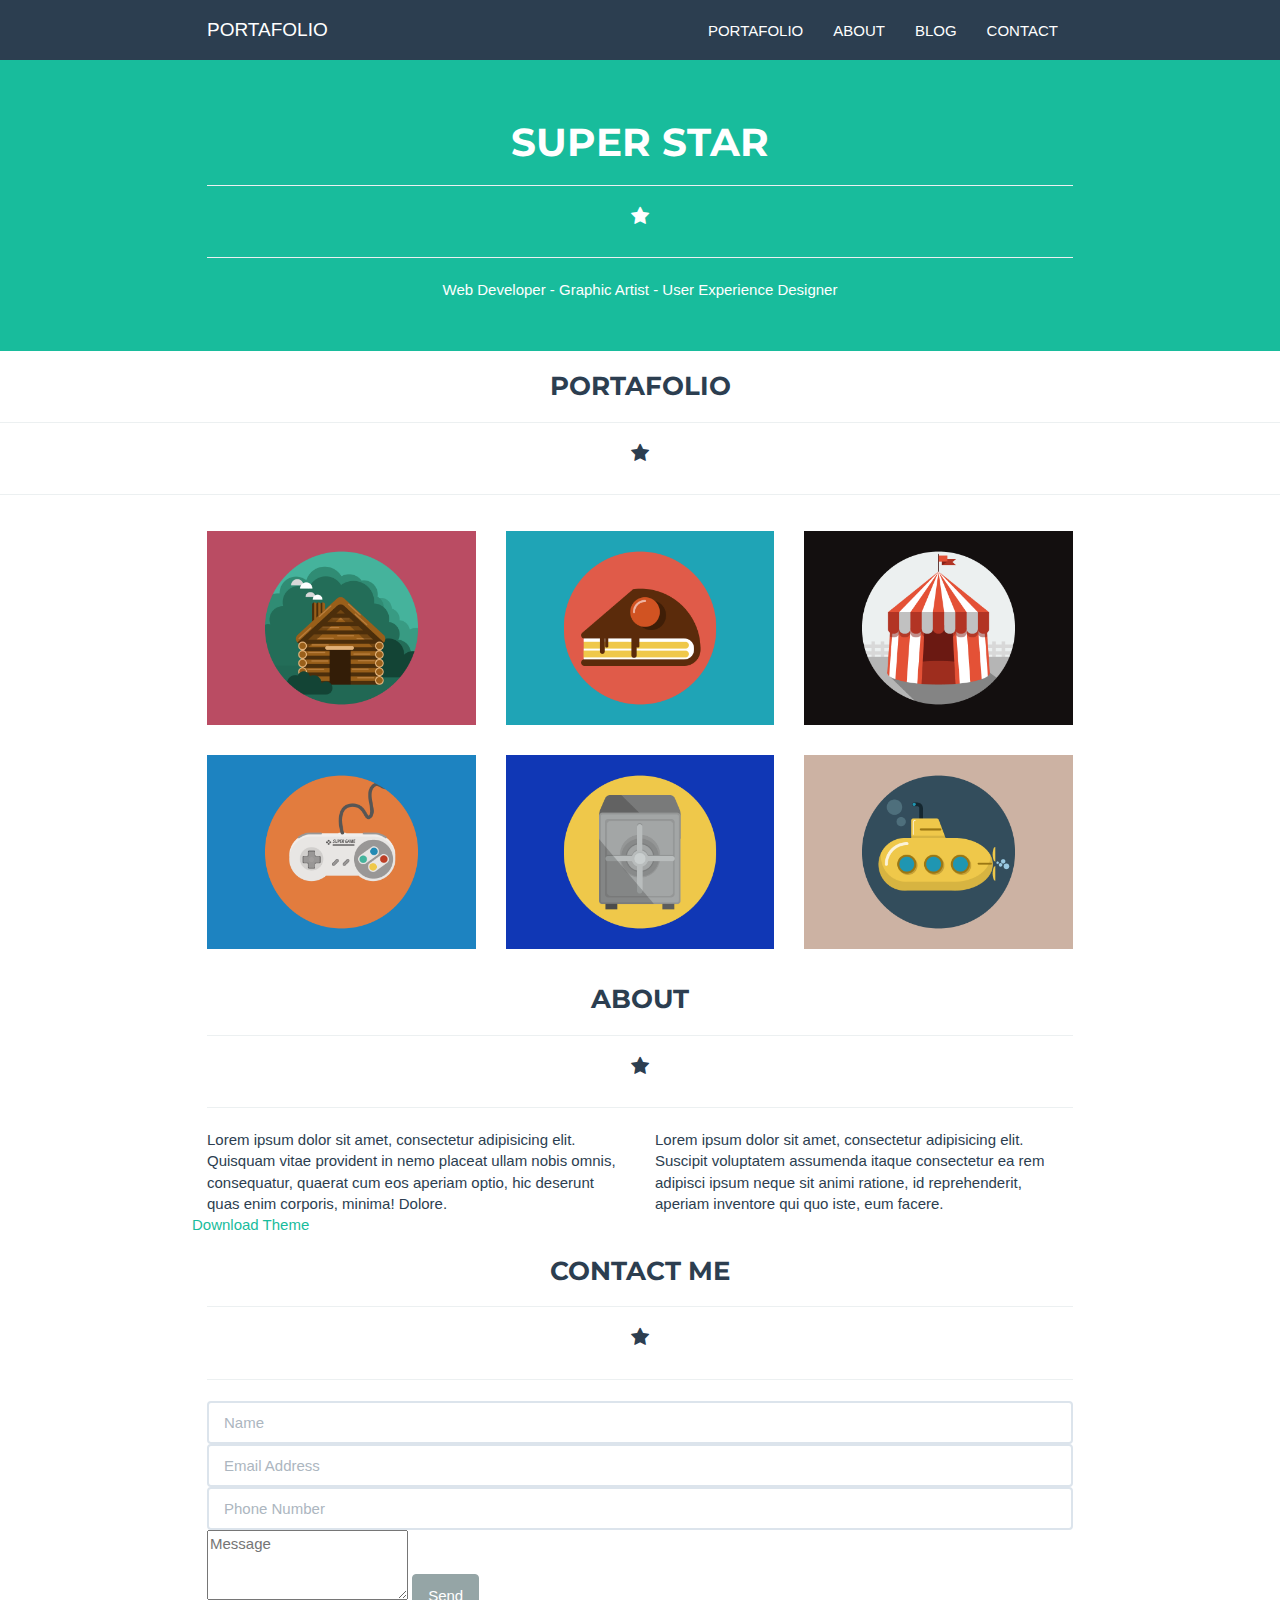
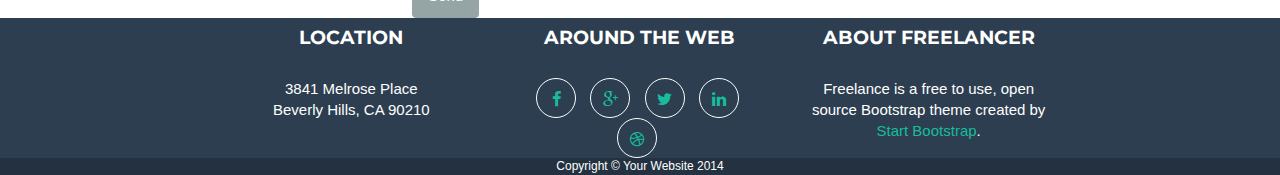
==== index.html @ ca241846 "Archivos iniciales" ====
<!DOCTYPE html>
<html lang="en">
<head>
    <meta charset="utf-8">
    <meta http-equiv="X-UA-Compatible" content="IE=edge">
    <meta name="viewport" content="width=device-width, initial-scale=1">
    <meta name="description" content="">
    <meta name="author" content="">

    <title>Freelancer Super Star Theme</title>

    <link href="css/bootstrap.css" rel="stylesheet">
    <link href="css/freelancer.css" rel="stylesheet">

    <link href="font-awesome/css/font-awesome.min.css" rel="stylesheet" type="text/css">
    <link href="http://fonts.googleapis.com/css?family=Montserrat:400,700" rel="stylesheet" type="text/css">


    <!-- HTML5 Shim and Respond.js IE8 support of HTML5 elements and media queries -->
    <!-- WARNING: Respond.js doesn't work if you view the page via file:// -->
    <!--[if lt IE 9]>
        <script src="https://oss.maxcdn.com/libs/html5shiv/3.7.0/html5shiv.js"></script>
        <script src="https://oss.maxcdn.com/libs/respond.js/1.4.2/respond.min.js"></script>
    <![endif]-->

</head>

<body>
    <!-- Inserta tu código aqui -->
    <header>
        <nav class="navbar bg-primary">
            <div class="container">
                <div class="navbar-header">
                    <button type="button" class="navbar-toggle" data-toggle="collapse" data-target="#myNavbar">
                        <span class="icon-bar"></span>
                        <span class="icon-bar"></span>
                        <span class="icon-bar"></span> 
                    </button>
                    <a class="navbar-brand" href="#">Portafolio</a>
                </div>
                <div class="collapse navbar-collapse">
                    <ul class="nav navbar-nav navbar-right">
                        <li><a href="#">Portafolio</a></li>
                        <li><a href="#">About</a></li>
                        <li><a href="#">Blog</a></li>
                        <li><a href="#">Contact</a></li>
                    </ul>
                </div>
            </div>
        </nav>
        <section class="hero bg-success">
            <div class="container text-center"> 
                <h1>SUPER STAR</h1>
                <div class="star-line text-center">
                    <hr class="line">
                    <span class="fa fa-star"></span>
                    <hr class="line">
                </div>
                <p>Web Developer - Graphic Artist - User Experience Designer</p>
            </div>
        </section>
    </header>

    <section class="portafolio">
        <h3>Portafolio</h3>
        <div class="star-line text-center">
                    <hr class="line">
                    <span class="fa fa-star"></span>
                    <hr class="line">
        </div>
        <div class="container">
            <div class="row">
                <div class="col-sm-4">
                    <img src="img/portfolio/cabin.png" alt="Cabin">
                </div>
                <div class="col-sm-4">
                    <img src="img/portfolio/cake.png" alt="Cake">
                </div>
                <div class="col-sm-4">
                    <img src="img/portfolio/circus.png" alt="Circus">
                </div>
            </div>
            <div class="row">
                <div class="col-sm-4"><img src="img/portfolio/game.png" alt="Game"></div>
                <div class="col-sm-4"><img src="img/portfolio/safe.png" alt="Safe"></div>
                <div class="col-sm-4"><img src="img/portfolio/submarine.png" alt="Submarine"></div>
            </div>
        </div>
    </section>

    <section class="about">
        <div class="container">
            <h3>About</h3>
            <div class="star-line text-center">
                <hr class="line">
                <span class="fa fa-star"></span>
                <hr class="line">
            </div>
            <div class="row">
                <div class="col-sm-6">
                    Lorem ipsum dolor sit amet, consectetur adipisicing elit. Quisquam vitae provident in nemo placeat ullam nobis omnis, consequatur, quaerat cum eos aperiam optio, hic deserunt quas enim corporis, minima! Dolore.
                </div>
                <div class="col-sm-6">
                    Lorem ipsum dolor sit amet, consectetur adipisicing elit. Suscipit voluptatem assumenda itaque consectetur ea rem adipisci ipsum neque sit animi ratione, id reprehenderit, aperiam inventore qui quo iste, eum facere.
                </div>
                <div>
                    <a href="#">Download Theme</a>
                </div>
            </div> <!--fin Row-->
        </div> <!--fin Container-->
    </section>

    <section class="contact">
        <div class="container">
            <h3>Contact Me</h3>
            <div class="star-line text-center">
                <hr class="line">
                <span class="fa fa-star"></span>
                <hr class="line">
            </div>
            <form role="form">
                <input type="text" class="form-control" id="Name" placeholder="Name">
                <input type="email" class="form-control" id="Email" placeholder="Email Address">
                <input type="text" class="form-control" id="Phone" placeholder="Phone Number">
                <textarea type="text" class="text text-message" rows="3" name="Message" placeholder="Message"></textarea></textarea>
                <input type="submit" value="Send" class="btn btn-default">
            </form>
        </div>
    </section>

    <footer>
        <div class="moreInfo  bg-primary">
            <div class="container">
                <div class="col-sm-4">
                    <h4>Location</h4>
                    <p>3841 Melrose Place<br>
                    Beverly Hills, CA 90210</p>
                </div>
                <div class="col-sm-4">
                    <h4>Around the web</h4>
                    <ul class="list-inline">
                        <li><a href="#"><i class="fa fa-facebook"></i></a></li>
                        <li><a href="#"><i class="fa fa-google-plus"></i></a></li>
                        <li><a href="#"><i class="fa fa-twitter"></i></a></li>
                        <li><a href="#"><i class="fa fa-linkedin"></i></a></li>
                        <li><a href="#"><i class="fa fa-dribbble"></i></a></li>
                    </ul>
                </div>
                <div class="col-sm-4">
                    <h4>About Freelancer</h4>
                    <p>Freelance is a free to use, open source Bootstrap theme created by <a href="#">Start Bootstrap</a>.</p>
                </div>
            </div>
        </div>
        <div class="copyright">
            Copyright &#169; Your Website 2014
        </div>
    </footer>

    <script src="js/jquery.js"></script>
    <script src="js/bootstrap.min.js"></script>
    <script src="js/freelancer.js"></script>
</body>

</html>
---- css/freelancer.css ----
*{
}
/*Estilos Generales*/
body {
	margin: 0;
	padding: 0;
}
h1,h2,h3,h4, h5 {
	font-family: 'Montserrat', cursive;
	text-transform: uppercase;
	font-weight: bold;
	text-align: center;
}
.container {
	width: 70%;
}
ul {
    list-style-type: none;
    margin: 0;
    padding: 0;
} 
a {
	text-decoration: none;
}
a:hover {
	text-decoration: none;
}
span.fa-star {
	display: inline-block;
	font-size: 1.3em;
	margin-bottom: 0.5em;
}
hr.line-white {
	display: inline-block;
	width: 7%;
	border-bottom: 2px solid;
	margin:0 2px 0.3em !important;
}

/**Header*/
header, nav.navbar a {
	color: #fff;
}
nav.navbar {
	/*background-color: #333;*/
	margin-bottom:0;
	border-radius: 0;
	text-transform: uppercase;
}
.hero {
	padding-top: 40px ;
	padding-bottom: 40px;
}
/*Portafolio*/
.portafolio img {
	width: 100%;
	margin: 15px 0;
}
/*Footer*/
footer {
	color: #fff;
	text-align: center;
}
.moreInfo h4 {
	margin-bottom: 1.5em;
}

	.moreInfo a .fa {
		display: inline-block;
	    width: 40px;
	    height: 40px;
	    border: 1px solid #fff;
	    border-radius: 100%;
	    text-align: center;
	    font-size: 1.1em;
	    line-height: 2.5em;
	}
.copyright {
	background-color: #233140;
	font-size: 80% ;
}
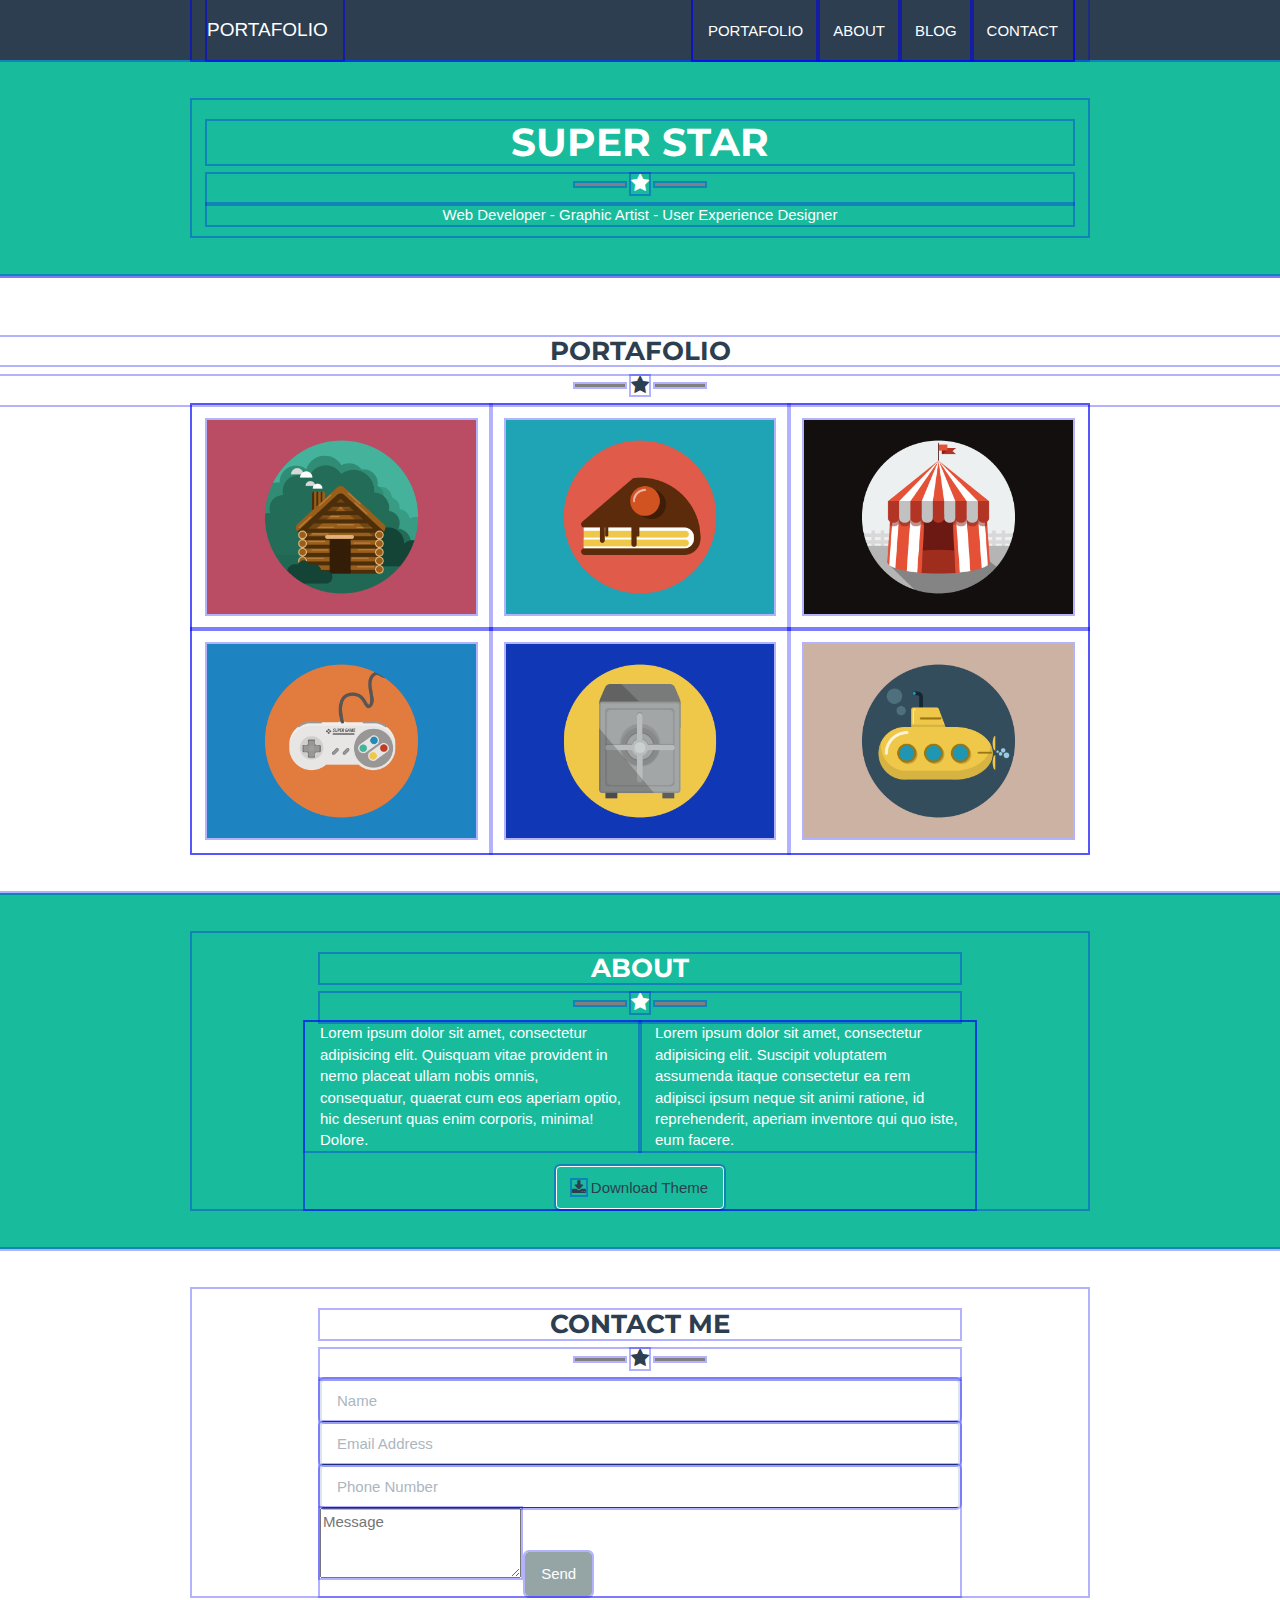
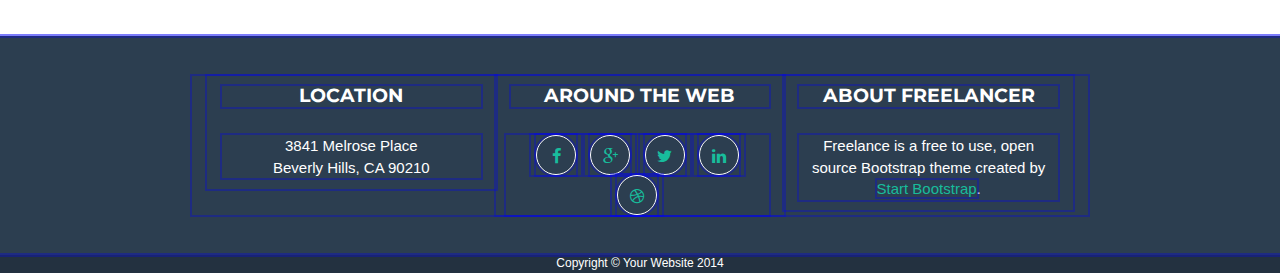
==== commit 983de2c1: "Avance home" ====
--- a/index.html
+++ b/index.html
@@ -48,7 +48,7 @@
                 </div>
             </div>
         </nav>
-        <section class="hero bg-success">
+        <section class="hero bg-success p-tb-40">
             <div class="container text-center"> 
                 <h1>SUPER STAR</h1>
                 <div class="star-line text-center">
@@ -61,7 +61,7 @@
         </section>
     </header>
 
-    <section class="portafolio">
+    <section class="portafolio p-tb-40">
         <h3>Portafolio</h3>
         <div class="star-line text-center">
                     <hr class="line">
@@ -88,7 +88,7 @@
         </div>
     </section>
 
-    <section class="about">
+    <section class="about bg-success p-tb-40">
         <div class="container">
             <h3>About</h3>
             <div class="star-line text-center">
@@ -97,20 +97,20 @@
                 <hr class="line">
             </div>
             <div class="row">
-                <div class="col-sm-6">
+                <div class="info-about col-sm-6">
                     Lorem ipsum dolor sit amet, consectetur adipisicing elit. Quisquam vitae provident in nemo placeat ullam nobis omnis, consequatur, quaerat cum eos aperiam optio, hic deserunt quas enim corporis, minima! Dolore.
                 </div>
-                <div class="col-sm-6">
+                <div class="info-about col-sm-6">
                     Lorem ipsum dolor sit amet, consectetur adipisicing elit. Suscipit voluptatem assumenda itaque consectetur ea rem adipisci ipsum neque sit animi ratione, id reprehenderit, aperiam inventore qui quo iste, eum facere.
                 </div>
-                <div>
-                    <a href="#">Download Theme</a>
+                <div class="text-center">
+                    <a href="#" class="btn btn-success"><i class="fa fa-download"></i>Download Theme</a>
                 </div>
             </div> <!--fin Row-->
         </div> <!--fin Container-->
     </section>
 
-    <section class="contact">
+    <section class="contact p-tb-40">
         <div class="container">
             <h3>Contact Me</h3>
             <div class="star-line text-center">
@@ -129,7 +129,7 @@
     </section>
 
     <footer>
-        <div class="moreInfo  bg-primary">
+        <div class="moreInfo  bg-primary p-tb-40">
             <div class="container">
                 <div class="col-sm-4">
                     <h4>Location</h4>
--- a/css/freelancer.css
+++ b/css/freelancer.css
@@ -1,4 +1,5 @@
 *{
+	outline: 2px solid rgba(0,0,250,.3)
 }
 /*Estilos Generales*/
 body {
@@ -11,9 +12,6 @@
 	font-weight: bold;
 	text-align: center;
 }
-.container {
-	width: 70%;
-}
 ul {
     list-style-type: none;
     margin: 0;
@@ -25,19 +23,29 @@
 a:hover {
 	text-decoration: none;
 }
+
+.container {
+	width: 70%;
+}
+.p-tb-40 {
+	padding-top: 40px ;
+	padding-bottom: 40px;
+}
+/*star-line*/
 span.fa-star {
 	display: inline-block;
 	font-size: 1.3em;
 	margin-bottom: 0.5em;
 }
-hr.line-white {
+hr.line {
 	display: inline-block;
-	width: 7%;
+	width: 50px;
+	border-top: 1px solid;
 	border-bottom: 2px solid;
 	margin:0 2px 0.3em !important;
 }
 
-/**Header*/
+/**Header**/
 header, nav.navbar a {
 	color: #fff;
 }
@@ -47,14 +55,33 @@
 	border-radius: 0;
 	text-transform: uppercase;
 }
-.hero {
-	padding-top: 40px ;
-	padding-bottom: 40px;
-}
+
 /*Portafolio*/
 .portafolio img {
 	width: 100%;
 	margin: 15px 0;
+}
+/*About*/
+.about {
+	color: #fff!important;
+}
+	.about .btn {
+		border: 1px solid #fff;
+		color: #2c3e50;
+		margin-top: 1em;
+	}
+		.about .btn i {
+			margin-right: 5px;
+		}
+/*Contact*/
+.about>.container,
+.contact>.container {
+	padding-right: 10%;
+	padding-left: 10%;
+}
+.contact .form-control {
+	display: block;
+	border-bottom: 1px solid #2c3e50;
 }
 /*Footer*/
 footer {
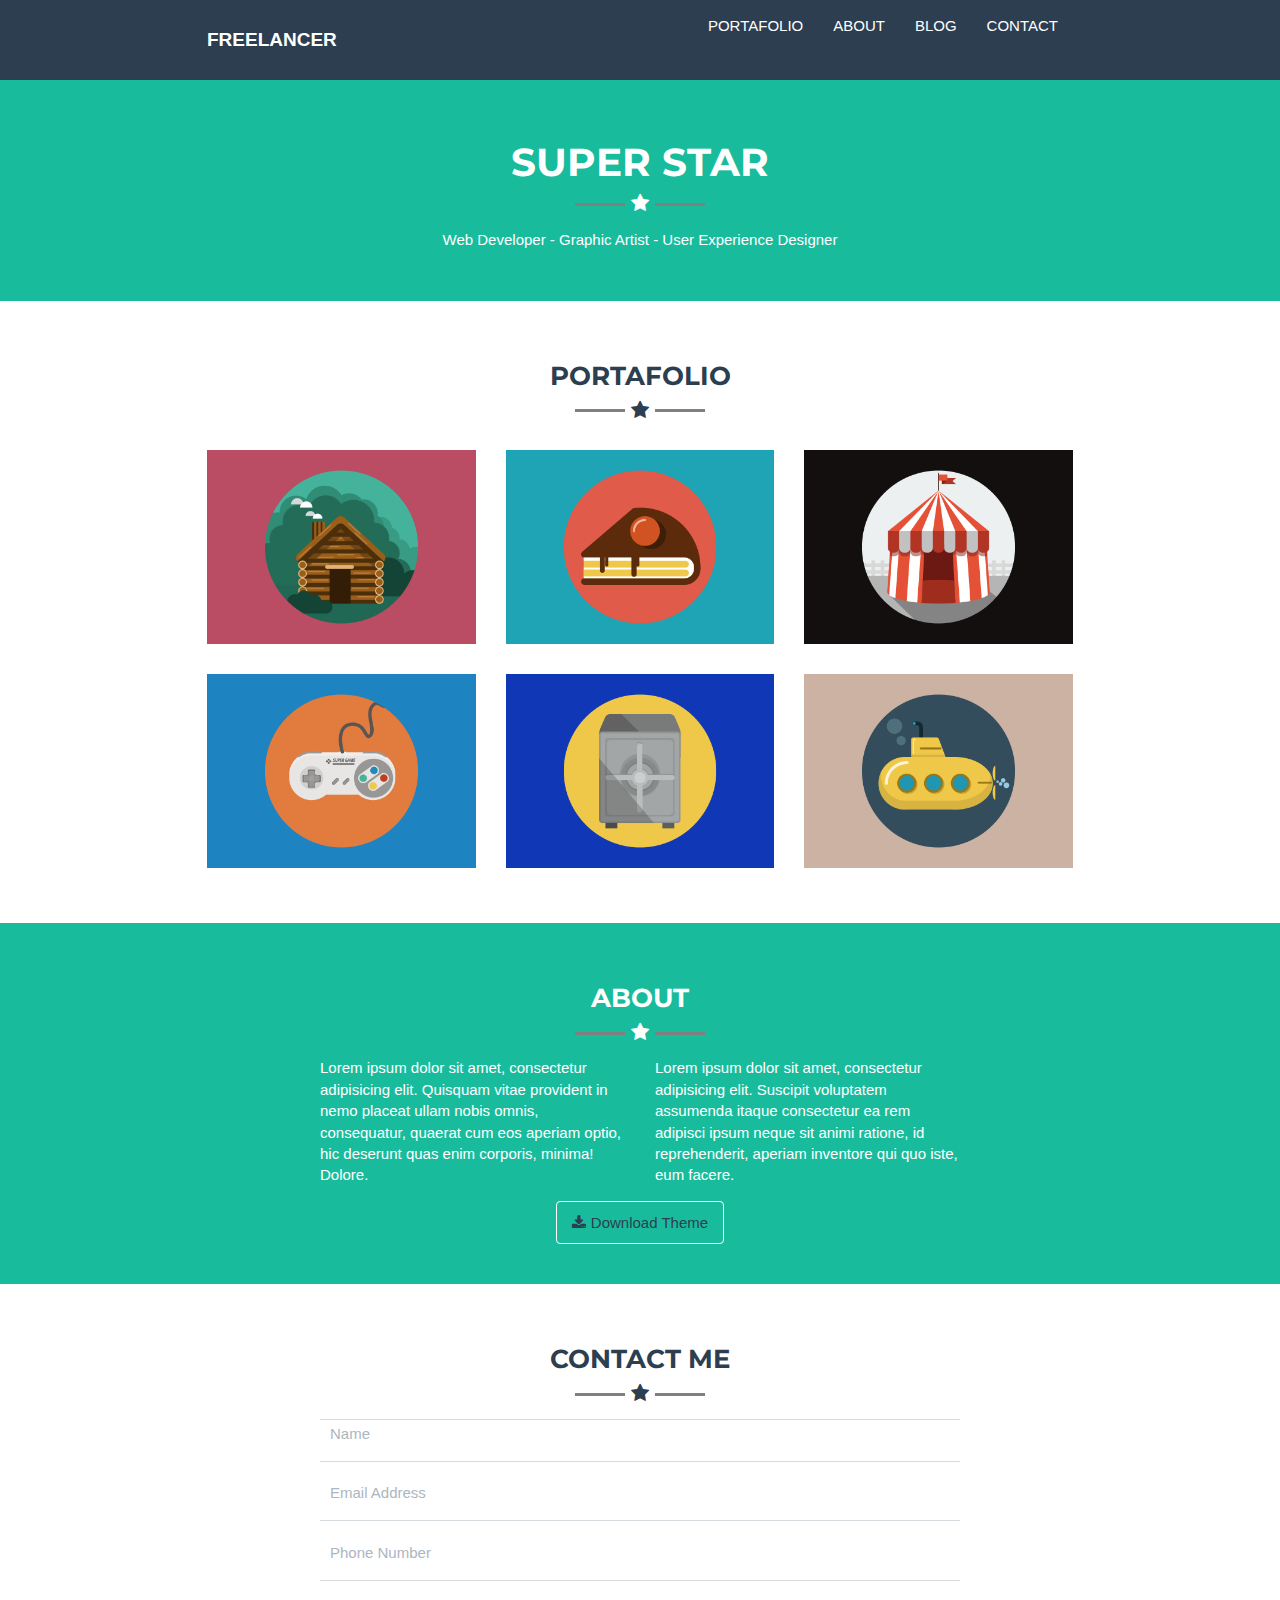
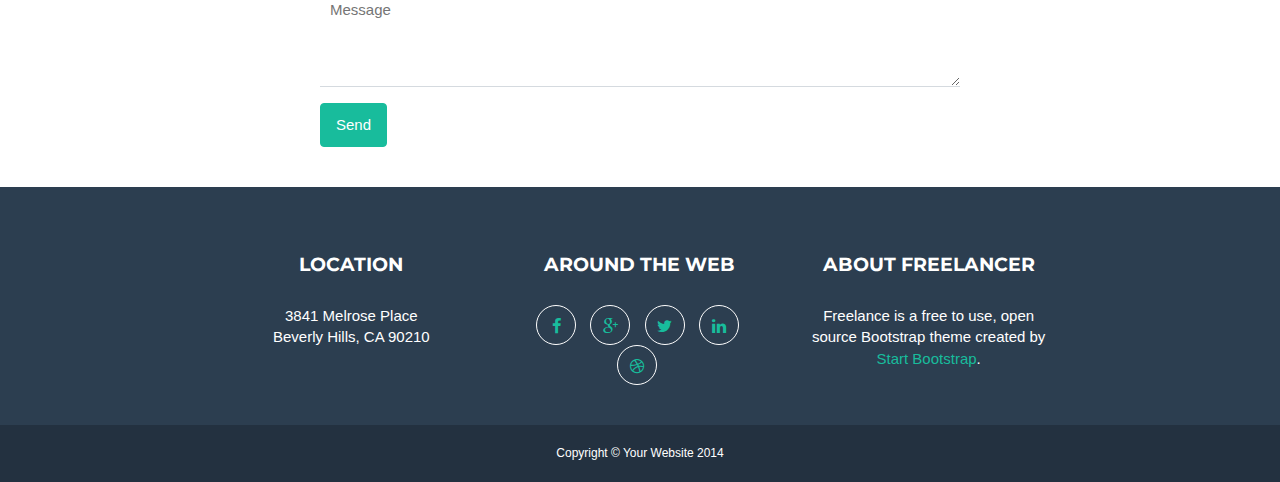
==== commit e75f05f0: "avance 02" ====
--- a/index.html
+++ b/index.html
@@ -31,12 +31,12 @@
         <nav class="navbar bg-primary">
             <div class="container">
                 <div class="navbar-header">
-                    <button type="button" class="navbar-toggle" data-toggle="collapse" data-target="#myNavbar">
+                    <button type="button" class="navbar-toggle collapsed" data-toggle="collapse" data-target="#bs-example-navbar-collapse-1" aria-expanded="false">
                         <span class="icon-bar"></span>
                         <span class="icon-bar"></span>
                         <span class="icon-bar"></span> 
                     </button>
-                    <a class="navbar-brand" href="#">Portafolio</a>
+                    <a class="navbar-brand" href="#"><strong>Freelancer</strong></a>
                 </div>
                 <div class="collapse navbar-collapse">
                     <ul class="nav navbar-nav navbar-right">
@@ -123,7 +123,7 @@
                 <input type="email" class="form-control" id="Email" placeholder="Email Address">
                 <input type="text" class="form-control" id="Phone" placeholder="Phone Number">
                 <textarea type="text" class="text text-message" rows="3" name="Message" placeholder="Message"></textarea></textarea>
-                <input type="submit" value="Send" class="btn btn-default">
+                <input type="submit" value="Send" class="btn btn-success">
             </form>
         </div>
     </section>
--- a/css/freelancer.css
+++ b/css/freelancer.css
@@ -1,5 +1,4 @@
 *{
-	outline: 2px solid rgba(0,0,250,.3)
 }
 /*Estilos Generales*/
 body {
@@ -32,6 +31,9 @@
 	padding-bottom: 40px;
 }
 /*star-line*/
+div.star-line {
+	margin-bottom: 5px;
+}
 span.fa-star {
 	display: inline-block;
 	font-size: 1.3em;
@@ -50,10 +52,17 @@
 	color: #fff;
 }
 nav.navbar {
+	padding-top: 10px;
+	padding-bottom: 10px;
+}
+nav.navbar {
 	/*background-color: #333;*/
 	margin-bottom:0;
 	border-radius: 0;
 	text-transform: uppercase;
+}
+.nav > li > a {
+    padding: 5px 15px;
 }
 
 /*Portafolio*/
@@ -79,9 +88,18 @@
 	padding-right: 10%;
 	padding-left: 10%;
 }
-.contact .form-control {
+.contact .form-control, .contact textarea {
 	display: block;
-	border-bottom: 1px solid #2c3e50;
+	border:none;
+	border-radius: 0;
+	width: 100%;
+	border-bottom: 1px solid rgba(172, 182, 192, .5);
+	padding-bottom: 1.5em;
+	margin-bottom: 1.1em;
+	padding-left: 10px;
+}
+.contact .form-control:first-child {
+	border-top: 1px solid rgba(172, 182, 192, .5);
 }
 /*Footer*/
 footer {
@@ -89,9 +107,9 @@
 	text-align: center;
 }
 .moreInfo h4 {
+	margin-top: 1.5em;
 	margin-bottom: 1.5em;
 }
-
 	.moreInfo a .fa {
 		display: inline-block;
 	    width: 40px;
@@ -103,6 +121,8 @@
 	    line-height: 2.5em;
 	}
 .copyright {
+	padding-top: 20px;
+	padding-bottom: 20px;
 	background-color: #233140;
 	font-size: 80% ;
 }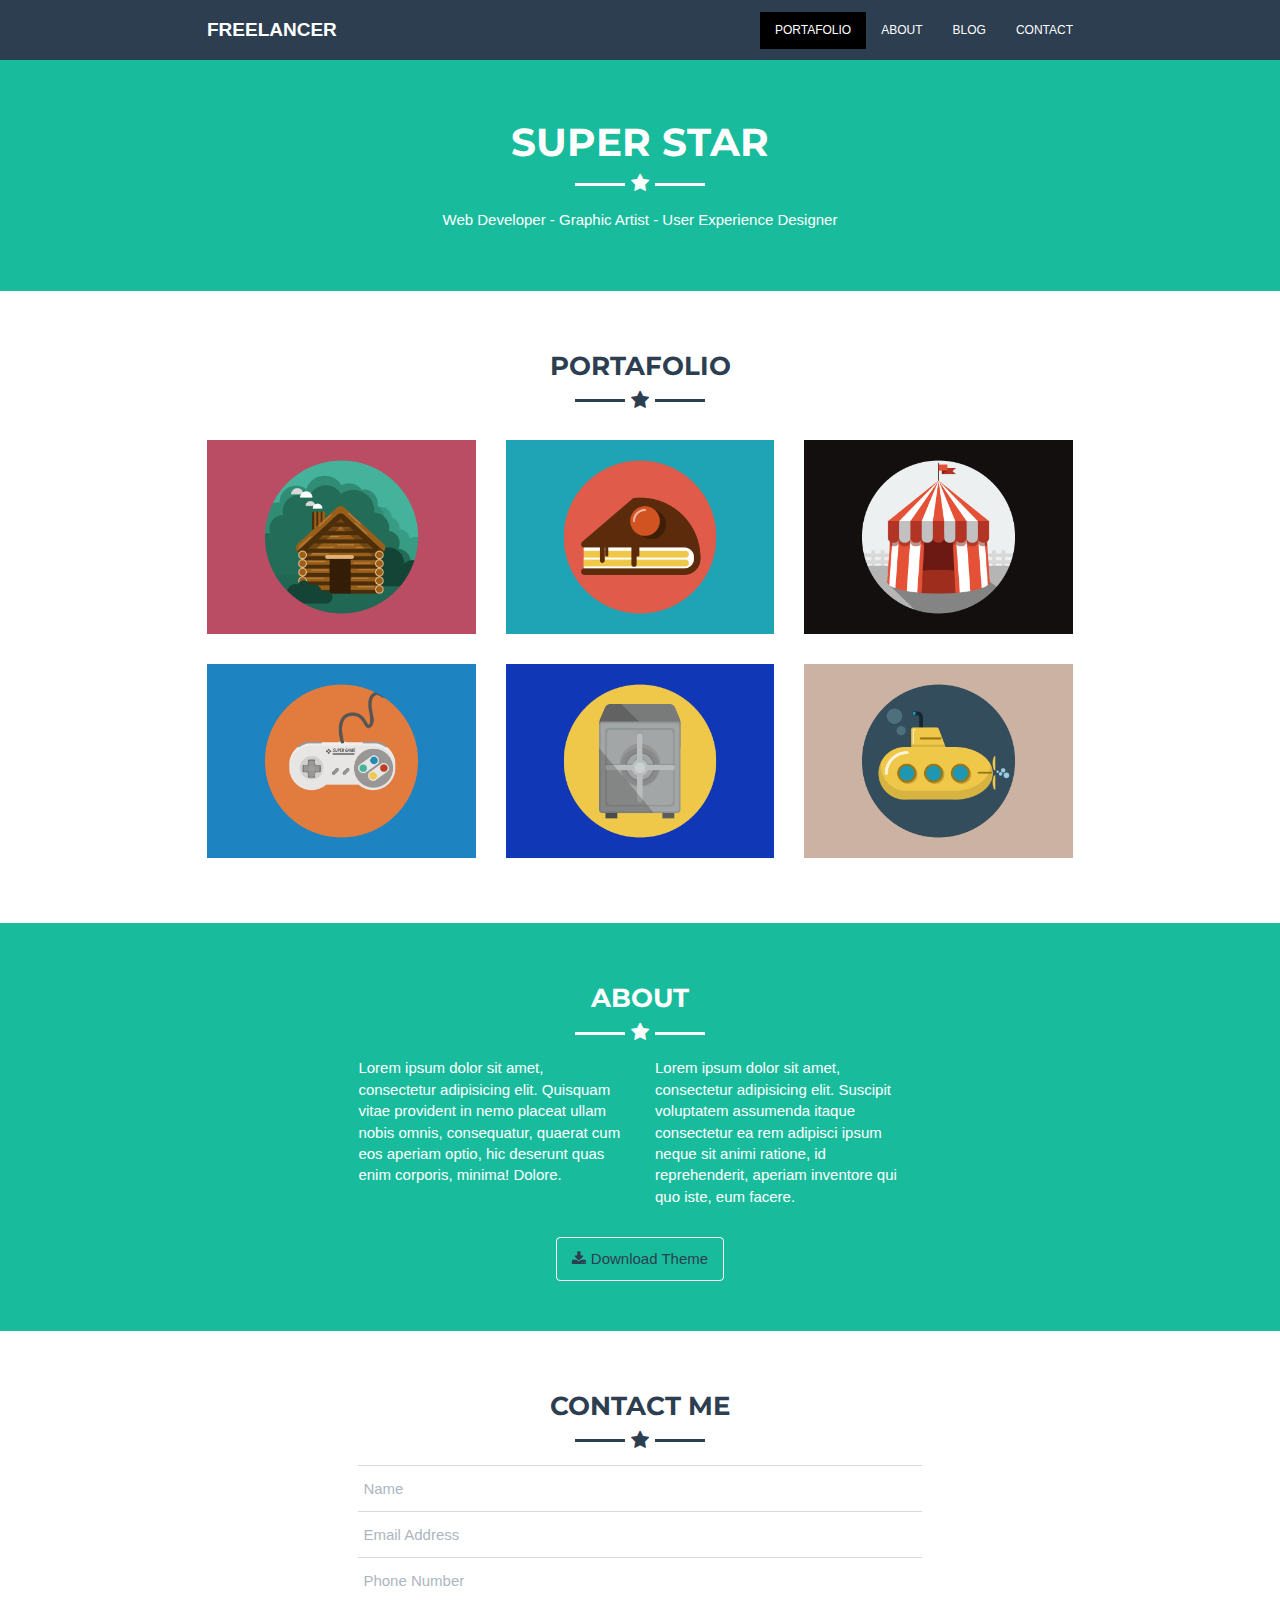
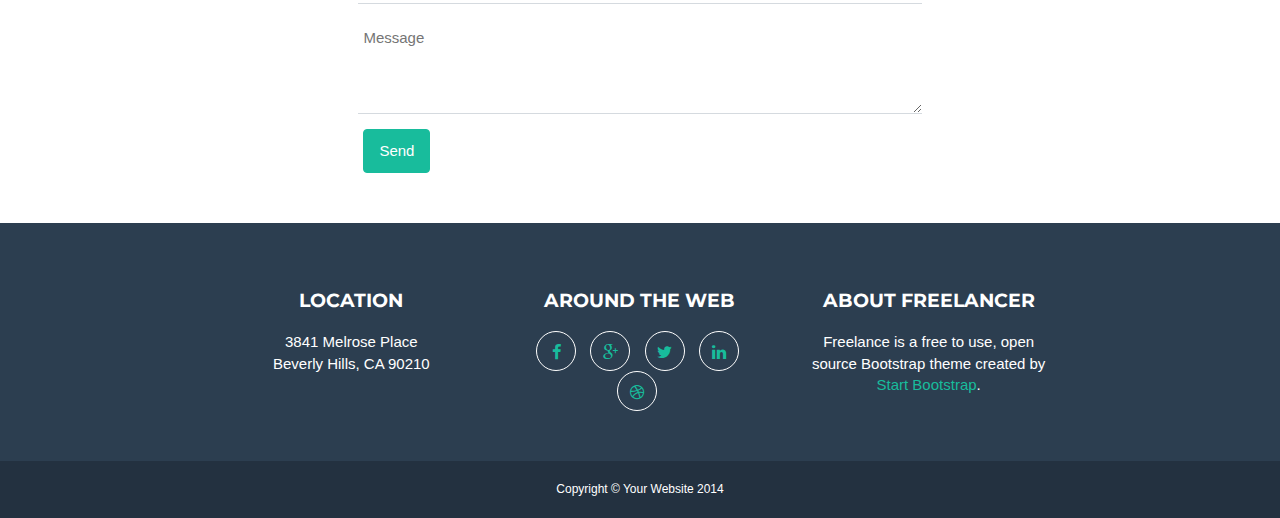
==== commit 0a95f155: "maquetadas las pagunas" ====
--- a/index.html
+++ b/index.html
@@ -26,27 +26,30 @@
 </head>
 
 <body>
-    <!-- Inserta tu código aqui -->
+ 
     <header>
-        <nav class="navbar bg-primary">
+        <nav class="navbar navbar-default navbar-fixed-top" >
             <div class="container">
                 <div class="navbar-header">
-                    <button type="button" class="navbar-toggle collapsed" data-toggle="collapse" data-target="#bs-example-navbar-collapse-1" aria-expanded="false">
-                        <span class="icon-bar"></span>
-                        <span class="icon-bar"></span>
-                        <span class="icon-bar"></span> 
-                    </button>
-                    <a class="navbar-brand" href="#"><strong>Freelancer</strong></a>
+                  <button type="button" class="navbar-toggle collapsed" data-toggle="collapse" data-target="#bs-example-navbar-collapse-1" aria-expanded="false">
+                    <span class="sr-only">Toggle navigation</span>
+                    <span class="icon-bar"></span>
+                    <span class="icon-bar"></span>
+                    <span class="icon-bar"></span>
+                  </button>
+                  <a class="navbar-brand" href="#"><b>Freelancer</b></a>
                 </div>
-                <div class="collapse navbar-collapse">
-                    <ul class="nav navbar-nav navbar-right">
-                        <li><a href="#">Portafolio</a></li>
-                        <li><a href="#">About</a></li>
-                        <li><a href="#">Blog</a></li>
-                        <li><a href="#">Contact</a></li>
-                    </ul>
-                </div>
-            </div>
+
+                <div class="collapse navbar-collapse" id="bs-example-navbar-collapse-1">
+                  <ul class="nav navbar-nav navbar-right">
+                    <li ><a href="#Portafolio" class="active">Portafolio</a></li>
+                    <li><a href="about.html">About</a></li>
+                    <li><a href="blog.html">Blog</a></li>
+                    <li><a href="#Contact">Contact</a></li>
+                  </ul>
+
+    </div><!-- /.navbar-collapse -->
+  </div><!-- /.container-fluid -->
         </nav>
         <section class="hero bg-success p-tb-40">
             <div class="container text-center"> 
@@ -61,12 +64,12 @@
         </section>
     </header>
 
-    <section class="portafolio p-tb-40">
+    <section id="Portafolio" class="p-tb-40">
         <h3>Portafolio</h3>
         <div class="star-line text-center">
-                    <hr class="line">
-                    <span class="fa fa-star"></span>
-                    <hr class="line">
+            <hr class="line">
+            <span class="fa fa-star"></span>
+            <hr class="line">
         </div>
         <div class="container">
             <div class="row">
@@ -81,7 +84,9 @@
                 </div>
             </div>
             <div class="row">
-                <div class="col-sm-4"><img src="img/portfolio/game.png" alt="Game"></div>
+                <div class="col-sm-4">
+                    <img src="img/portfolio/game.png" alt="Game">
+                </div>
                 <div class="col-sm-4"><img src="img/portfolio/safe.png" alt="Safe"></div>
                 <div class="col-sm-4"><img src="img/portfolio/submarine.png" alt="Submarine"></div>
             </div>
@@ -110,7 +115,7 @@
         </div> <!--fin Container-->
     </section>
 
-    <section class="contact p-tb-40">
+    <section id="Contact" class="p-tb-40">
         <div class="container">
             <h3>Contact Me</h3>
             <div class="star-line text-center">
--- a/css/freelancer.css
+++ b/css/freelancer.css
@@ -3,7 +3,7 @@
 /*Estilos Generales*/
 body {
 	margin: 0;
-	padding: 0;
+	padding-top: 60px;
 }
 h1,h2,h3,h4, h5 {
 	font-family: 'Montserrat', cursive;
@@ -28,7 +28,7 @@
 }
 .p-tb-40 {
 	padding-top: 40px ;
-	padding-bottom: 40px;
+	padding-bottom: 50px;
 }
 /*star-line*/
 div.star-line {
@@ -44,17 +44,15 @@
 	width: 50px;
 	border-top: 1px solid;
 	border-bottom: 2px solid;
+	color: inherit;
 	margin:0 2px 0.3em !important;
 }
 
 /**Header**/
-header, nav.navbar a {
+header, nav.navbar a, .navbar-toggle {
 	color: #fff;
 }
-nav.navbar {
-	padding-top: 10px;
-	padding-bottom: 10px;
-}
+
 nav.navbar {
 	/*background-color: #333;*/
 	margin-bottom:0;
@@ -62,14 +60,22 @@
 	text-transform: uppercase;
 }
 .nav > li > a {
-    padding: 5px 15px;
+    padding: 8px 15px;
+    margin-top: 1em;
+    font-size: 0.8em;
 }
-
+	/*.nav > li > a:hover {
+		background-color:#000;
+	}*/
+	.nav > li > a.active {
+		background-color: #000 !important;
+	}
 /*Portafolio*/
-.portafolio img {
+#Portafolio img {
 	width: 100%;
 	margin: 15px 0;
 }
+
 /*About*/
 .about {
 	color: #fff!important;
@@ -77,29 +83,30 @@
 	.about .btn {
 		border: 1px solid #fff;
 		color: #2c3e50;
-		margin-top: 1em;
+		margin-top: 2em;
 	}
 		.about .btn i {
 			margin-right: 5px;
 		}
 /*Contact*/
 .about>.container,
-.contact>.container {
-	padding-right: 10%;
-	padding-left: 10%;
+#Contact>.container {
+	padding-right: 13%;
+	padding-left: 13%;
 }
-.contact .form-control, .contact textarea {
+#Contact .form-control, #Contact textarea {
 	display: block;
+	width: 100%;
+    padding: 1.5em 5px;
 	border:none;
 	border-radius: 0;
-	width: 100%;
 	border-bottom: 1px solid rgba(172, 182, 192, .5);
-	padding-bottom: 1.5em;
-	margin-bottom: 1.1em;
-	padding-left: 10px;
 }
-.contact .form-control:first-child {
+#Contact .form-control:first-child {
 	border-top: 1px solid rgba(172, 182, 192, .5);
+}
+input.btn {
+    margin: 1em 0 0 5px;
 }
 /*Footer*/
 footer {
@@ -108,7 +115,7 @@
 }
 .moreInfo h4 {
 	margin-top: 1.5em;
-	margin-bottom: 1.5em;
+	margin-bottom: 1em;
 }
 	.moreInfo a .fa {
 		display: inline-block;
@@ -125,4 +132,15 @@
 	padding-bottom: 20px;
 	background-color: #233140;
 	font-size: 80% ;
+}
+/***PAGINA ABOUT***/
+section#About {
+	text-align: center;
+}
+/***PAGINA BLOG***/
+.img-article > img {
+	width: 100%;
+}
+.img-article, .info-article {
+	margin-bottom: 3em;
 }